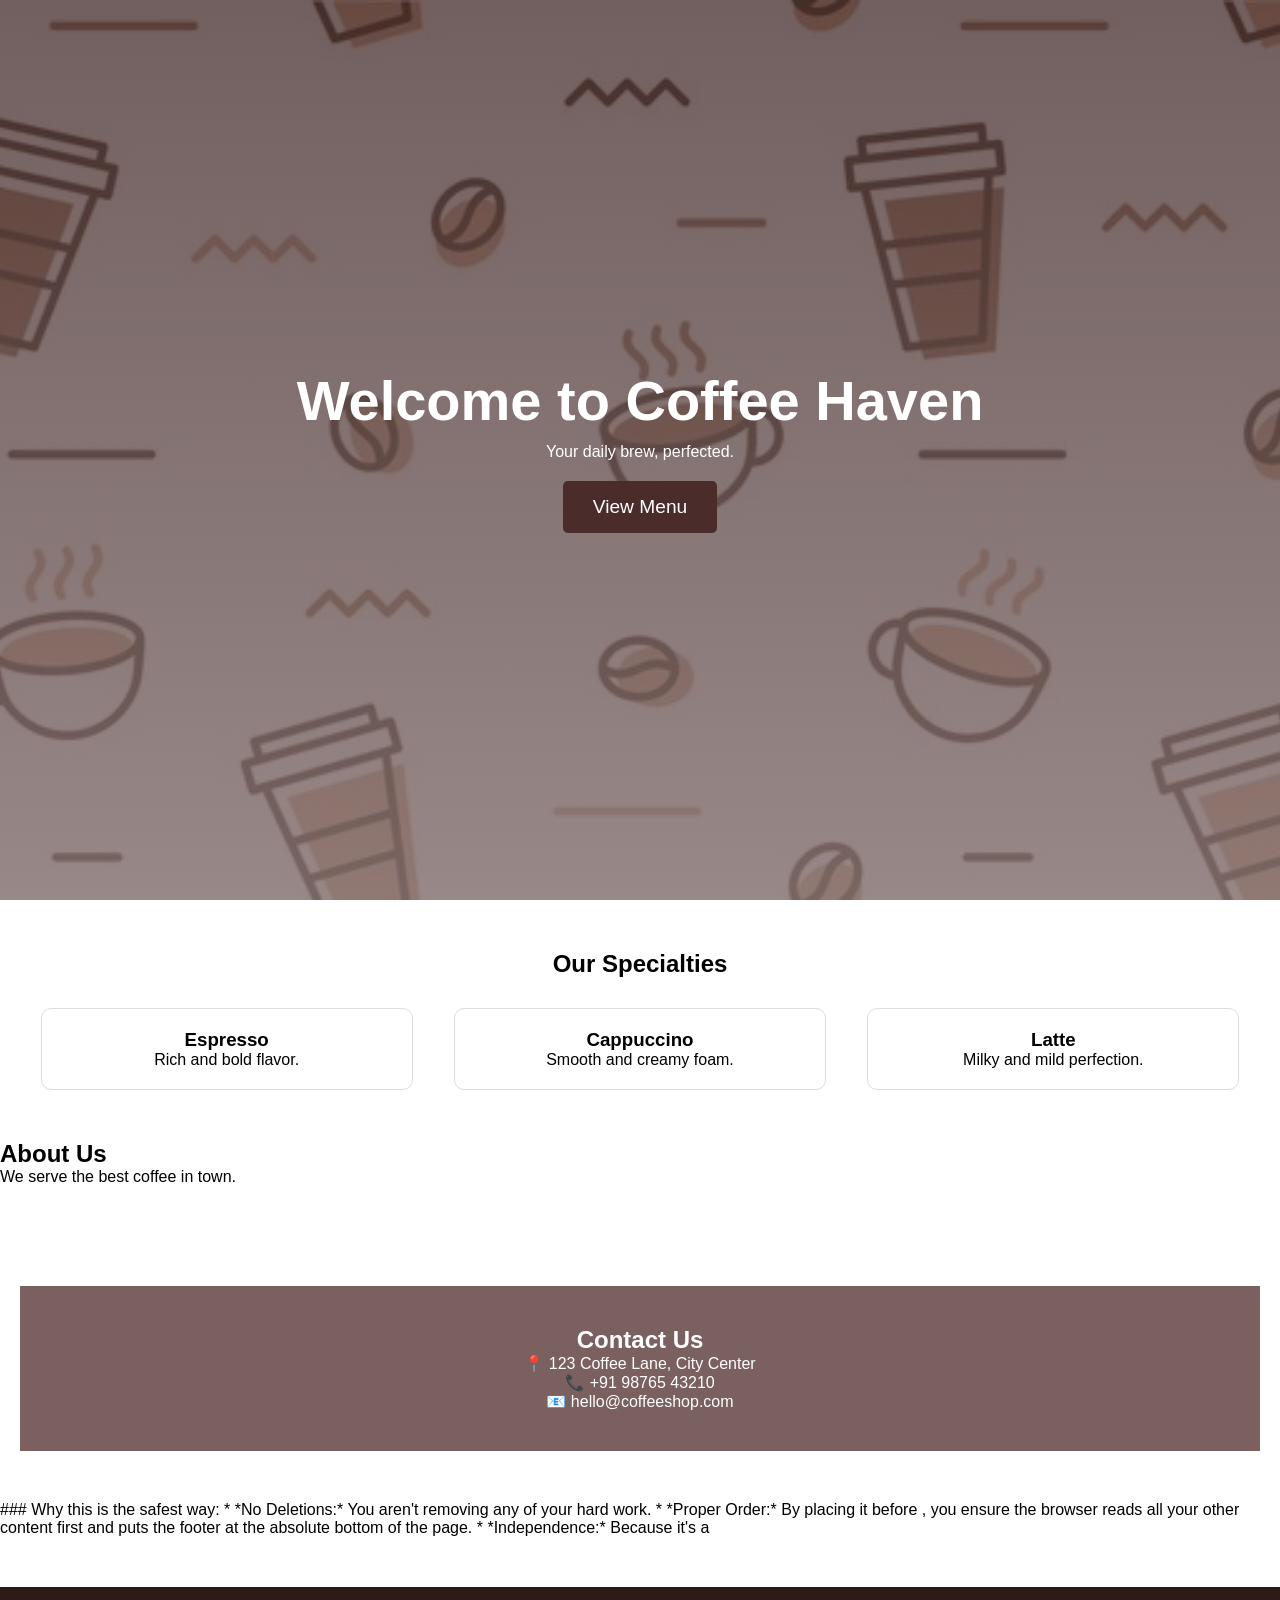
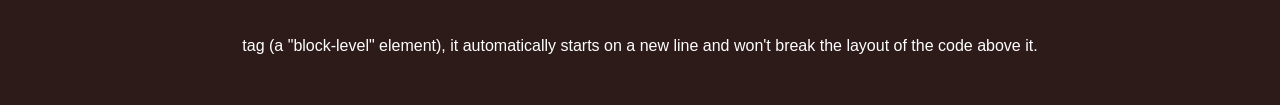
==== index.html @ 13583e51 "please initialize the following codes and generate the output according" ====
<!DOCTYPE html>
<html lang="en">
<head>
    <meta charset="UTF-8">
    <meta name="viewport" content="width=device-width, initial-scale=1.0">
    <title>My Coffee Shop</title>
    <link rel="stylesheet" href="style.css">
</head>
<body>

    <header class="hero">
        <h1>Welcome to Coffee Haven</h1>
        <p>Your daily brew, perfected.</p>
        <a href="menu.html">
        <button>View Menu</button>
        </a>
    </header>
    <section class="features">
    <h2>Our Specialties</h2>
    <div class="feature-container">
        <div class="feature-item">
            <h3>Espresso</h3>
            <p>Rich and bold flavor.</p>
        </div>
        <div class="feature-item">
            <h3>Cappuccino</h3>
            <p>Smooth and creamy foam.</p>
        </div>
        <div class="feature-item">
            <h3>Latte</h3>
            <p>Milky and mild perfection.</p>
        </div>
    </div>
</section>

    <section id="about">
        <h2>About Us</h2>
        <p>We serve the best coffee in town.</p>
    </section>
<section class="features">

    <footer class="contact-section">
        <h2>Contact Us</h2>
        <p>📍 123 Coffee Lane, City Center</p>
        <p>📞 +91 98765 43210</p>
        <p>📧 hello@coffeeshop.com</p>
    </footer>
    </section>

### Why this is the safest way:
* *No Deletions:* You aren't removing any of your hard work.
* *Proper Order:* By placing it before </body>, you ensure the browser reads all your other content first and puts the footer at the absolute bottom of the page.
* *Independence:* Because it's a <footer> tag (a "block-level" element), it automatically starts on a new line and won't break the layout of the code above it.
</body>
</html>
---- style.css ----
html {
    scroll-behavior: smooth;
}
* {
    margin: 0;
    padding: 0;
    box-sizing: border-box;
    font-family: Arial, sans-serif;
}

/* Hero Section Styling */
.hero {
    height: 100vh; /* Takes up full screen height */
    background-color: #f4d03f; /* Warm coffee-shop yellow */
    display: flex;
    flex-direction: column;
    justify-content: center; /* Centers vertically */
    align-items: center;     /* Centers horizontally */
    text-align: center;
}

.hero h1 {
    font-size: 3.5rem;
    color: #4a2c2a; /* Dark coffee brown */
    margin-bottom: 10px;
}

.hero button {
    padding: 15px 30px;
    font-size: 1.2rem;
    background-color: #4a2c2a;
    color: white;
    border: none;
    border-radius: 5px;
    cursor: pointer;
    margin-top: 20px;
}

.hero button:hover {
    background-color: #4b3525;
}
/* Update your .hero rule in style.css */
.hero {
    height: 100vh;
    /* Add these two lines */
    background: linear-gradient(rgba(39, 14, 14, 0.5), rgba(80, 58, 58, 0.5)), url('BLP.img/frontcoffee.jpg');
    background-size: cover;
    background-position: center;
    /* Keep your existing flex code below */
    display: flex;
    flex-direction: column;
    justify-content: center;
    align-items: center;
    text-align: center;
    color: white; /* Change text color to white so it's readable over the image */
}

/* Update your h1 to be white too */
.hero h1 {
    font-size: 3.5rem;
    color: white;
    margin-bottom: 10px;
}
.features {
    padding: 50px 20px;
    text-align: center;
}

.feature-container {
    display: flex;
    justify-content: space-around;
    margin-top: 30px;
}

.feature-item {
    width: 30%;
    padding: 20px;
    border: 1px solid #ddd;
    border-radius: 10px;
}

.menu-grid {
    display: flex;
    flex-wrap: wrap; /* Allows items to drop to next line */
    justify-content: center;
    gap: 20px;
    padding: 40px;
}

.menu-item {
    width: 250px;
    text-align: center;
    border: 1px solid #ddd;
    padding: 15px;
    border-radius: 15px;
    transition: transform 0.3s; /* Smooth hover effect */
}

.menu-item:hover {
    transform: scale(1.05); /* Slightly enlarge on hover */
}

.menu-item img {
    width: 100%;
    height: 150px;
    object-fit: cover; /* Keeps image aspect ratio */
    border-radius: 10px;
}/* 1. This applies to the entire webpage background */
body {
    /* Choose your main page background color here (e.g., a warm coffee tone) */
    background-color: #f1e7dc; 

    /* If you prefer a full-screen background image instead, 
       ensure you have a file named 'images/background.jpg' and use this: */
    /* background-image: url('images/background.jpg'); */
    /* background-size: cover; */
    /* background-position: center; */
    /* background-attachment: fixed; /* This keeps the background still while you scroll */ */
}

/* 2. This applies to the individual coffee card containers */
.menu-item {
    width: 250px;
    text-align: center;
    border: 1px solid #603b3b;
    padding: 15px;
    border-radius: 30px;
    transition: transform 0.3s;
    
    /* --- KEY CHANGE HERE --- */
    background-color: #f6eaea; /* This keeps the inside of the menu items white */
    
    /* Optional: Add a subtle shadow to make the cards 'pop' off the new background */
    box-shadow: 0 4px 8px rgba(0,0,0,0.1); 
}body {
    /* The first part (rgba) is the semi-transparent color overlay */
    /* The second part (url) is your background image */
    background: linear-gradient(rgba(125, 101, 101, 0.5), rgba(209, 193, 193, 0.654)), 
                url('images/bg.png');
    
    /* These ensure the image covers the whole page */
    background-size: cover;
    background-position: center;
    background-attachment: fixed;
    background-repeat: no-repeat;
}/* Only affects the Back to Home link */
.footer-link {
    text-align: center;    /* Keeps it in the middle */
    padding: 20px;         /* Adds space around it */
    clear: both;           /* Prevents it from being pushed to the side */
}

.footer-link a {
    font-weight: 800;      /* Makes it bold/heavy */
    font-size: 1.2rem;     /* Makes it a bit larger/visible */
    color: #4a2c2a;        /* Keeps your chosen text color */
    text-decoration: none; /* Keeps it clean */
}
.menu-item {
    transition: transform 0.3s ease; /* Makes the movement smooth */
}

.menu-item:hover {
    transform: scale(1.05); /* Slightly zooms in when the mouse is over it */
    box-shadow: 0 8px 16px rgba(112, 106, 106, 0.2); /* Adds a soft shadow for depth */
}
/* Change this in your style.css */
.hero {
    .contact-section {
    background-color: #2d1b1a; /* Dark coffee color for contrast */
    color: white;
    text-align: center;
    padding: 40px 20px;
    margin-top: 50px;
}

.contact-section h2 {
    margin-bottom: 20px;
}

.social-links a {
    color: #f1e7dc; /* Soft color for links */
    text-decoration: none;
    margin: 0 10px;
}

.social-links a:hover {
    text-decoration: underline;
}
    min-height: 100vh; /* Instead of fixed height, it will now expand */
    /* ... rest of your code ... */
}
/* Add this to the very bottom of style.css */
footer {
    display: block !important;
    visibility: visible !important;
    position: relative;
    z-index: 999;
    background-color: #2d1b1a; /* Dark brown */
    color: #ffffff;
    text-align: center;
    padding: 50px 20px;
    margin-top: 50px;
    width: 100%;
}
/* This forces the footer to break out of any grid/flex layouts */
.contact-section {
    display: block !important;
    width: 100% !important;
    clear: both !important;
    background-color: #7a605e; /* Dark brown */
    color: white;
    text-align: center;
    padding: 40px 20px;
    margin-top: 50px;
    overflow: visible !important;
}


.footer-link {
    margin-top: 20px; /* Space between contact info and the button */
}/* If the screen is smaller than 768px (like a tablet or phone) */
@media (max-width: 768px) {
    /* Stack your menu items vertically instead of in a grid */
    .menu-grid {
        grid-template-columns: 1fr !important;
    }
    
    /* Make the footer text a bit smaller so it fits */
    .contact-section {
        padding: 20px 10px;
    }
}.menu-item {
    animation: fadeIn 1s ease-in;
}

@keyframes fadeIn {
    from { opacity: 0; }
    to { opacity: 1; }
}
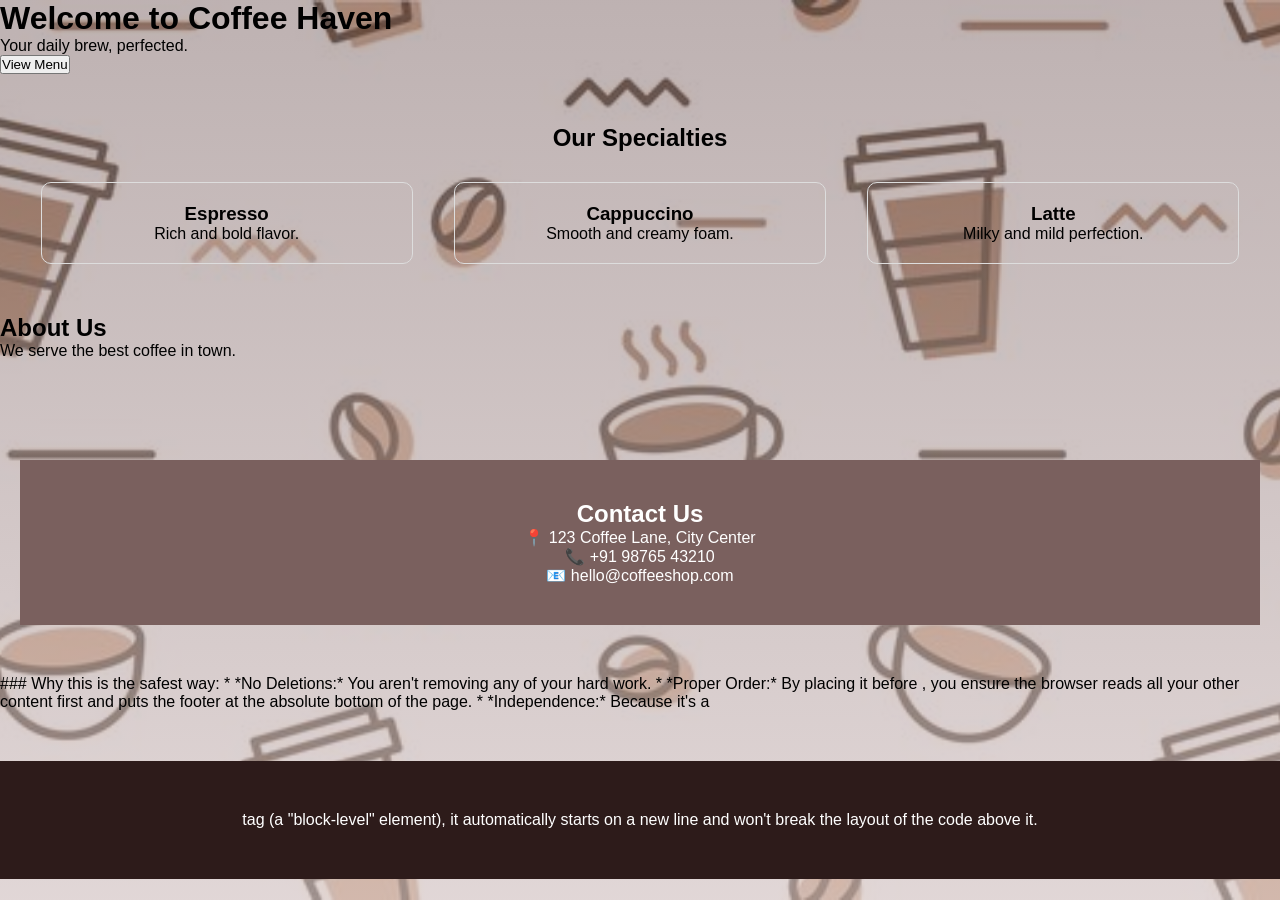
==== commit 1ad0ad66: "Fix HTML structure and add class to body" ====
--- a/index.html
+++ b/index.html
@@ -7,6 +7,7 @@
     <link rel="stylesheet" href="style.css">
 </head>
 <body>
+    <body class="home-page>
 
     <header class="hero">
         <h1>Welcome to Coffee Haven</h1>
@@ -52,4 +53,4 @@
 * *Proper Order:* By placing it before </body>, you ensure the browser reads all your other content first and puts the footer at the absolute bottom of the page.
 * *Independence:* Because it's a <footer> tag (a "block-level" element), it automatically starts on a new line and won't break the layout of the code above it.
 </body>
-</html>+</html>
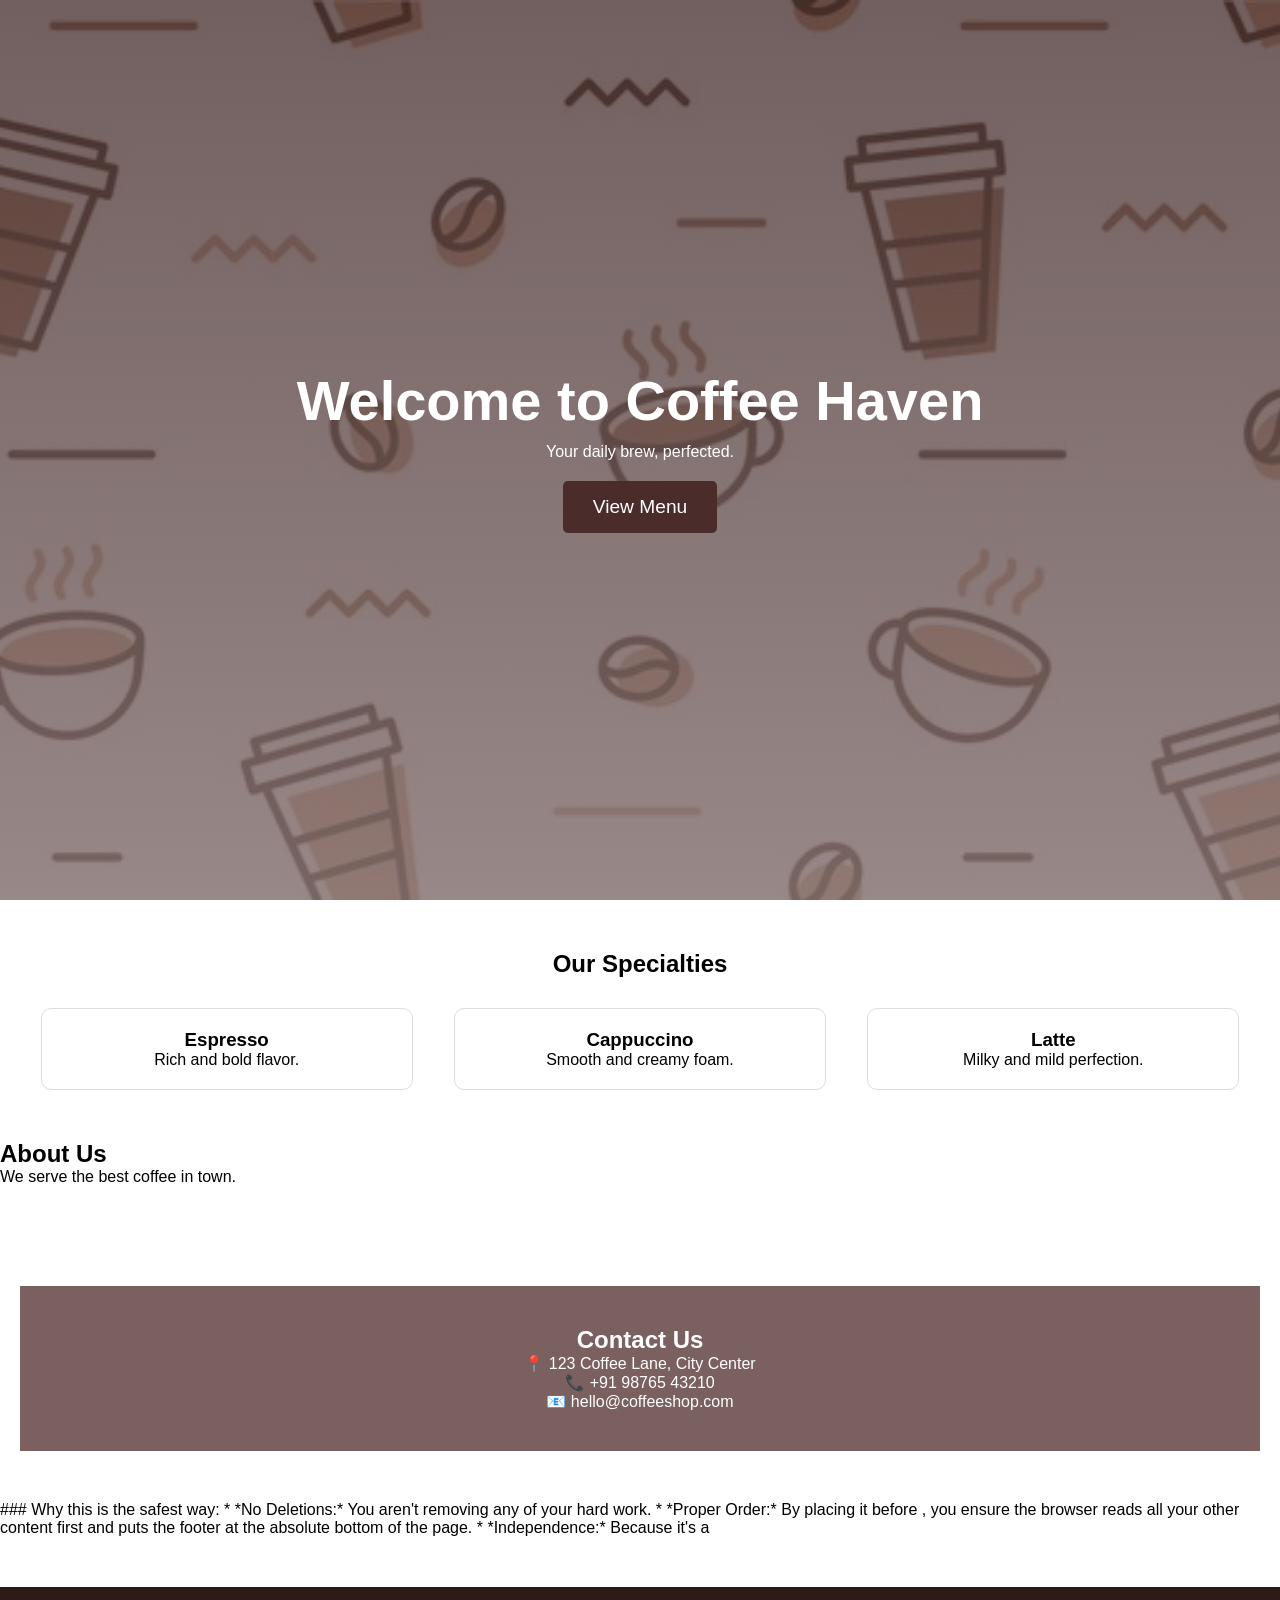
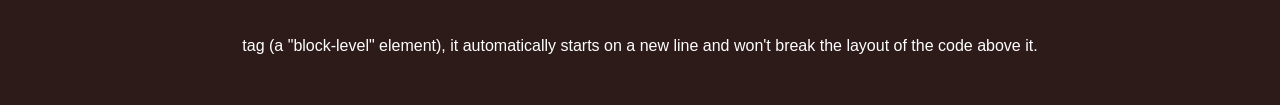
==== commit e99d5580: "Fix HTML structure and formatting issues" ====
--- a/index.html
+++ b/index.html
@@ -7,7 +7,7 @@
     <link rel="stylesheet" href="style.css">
 </head>
 <body>
-    <body class="home-page>
+
 
     <header class="hero">
         <h1>Welcome to Coffee Haven</h1>
--- a/style.css
+++ b/style.css
@@ -237,4 +237,5 @@
 @keyframes fadeIn {
     from { opacity: 0; }
     to { opacity: 1; }
-}+}
+
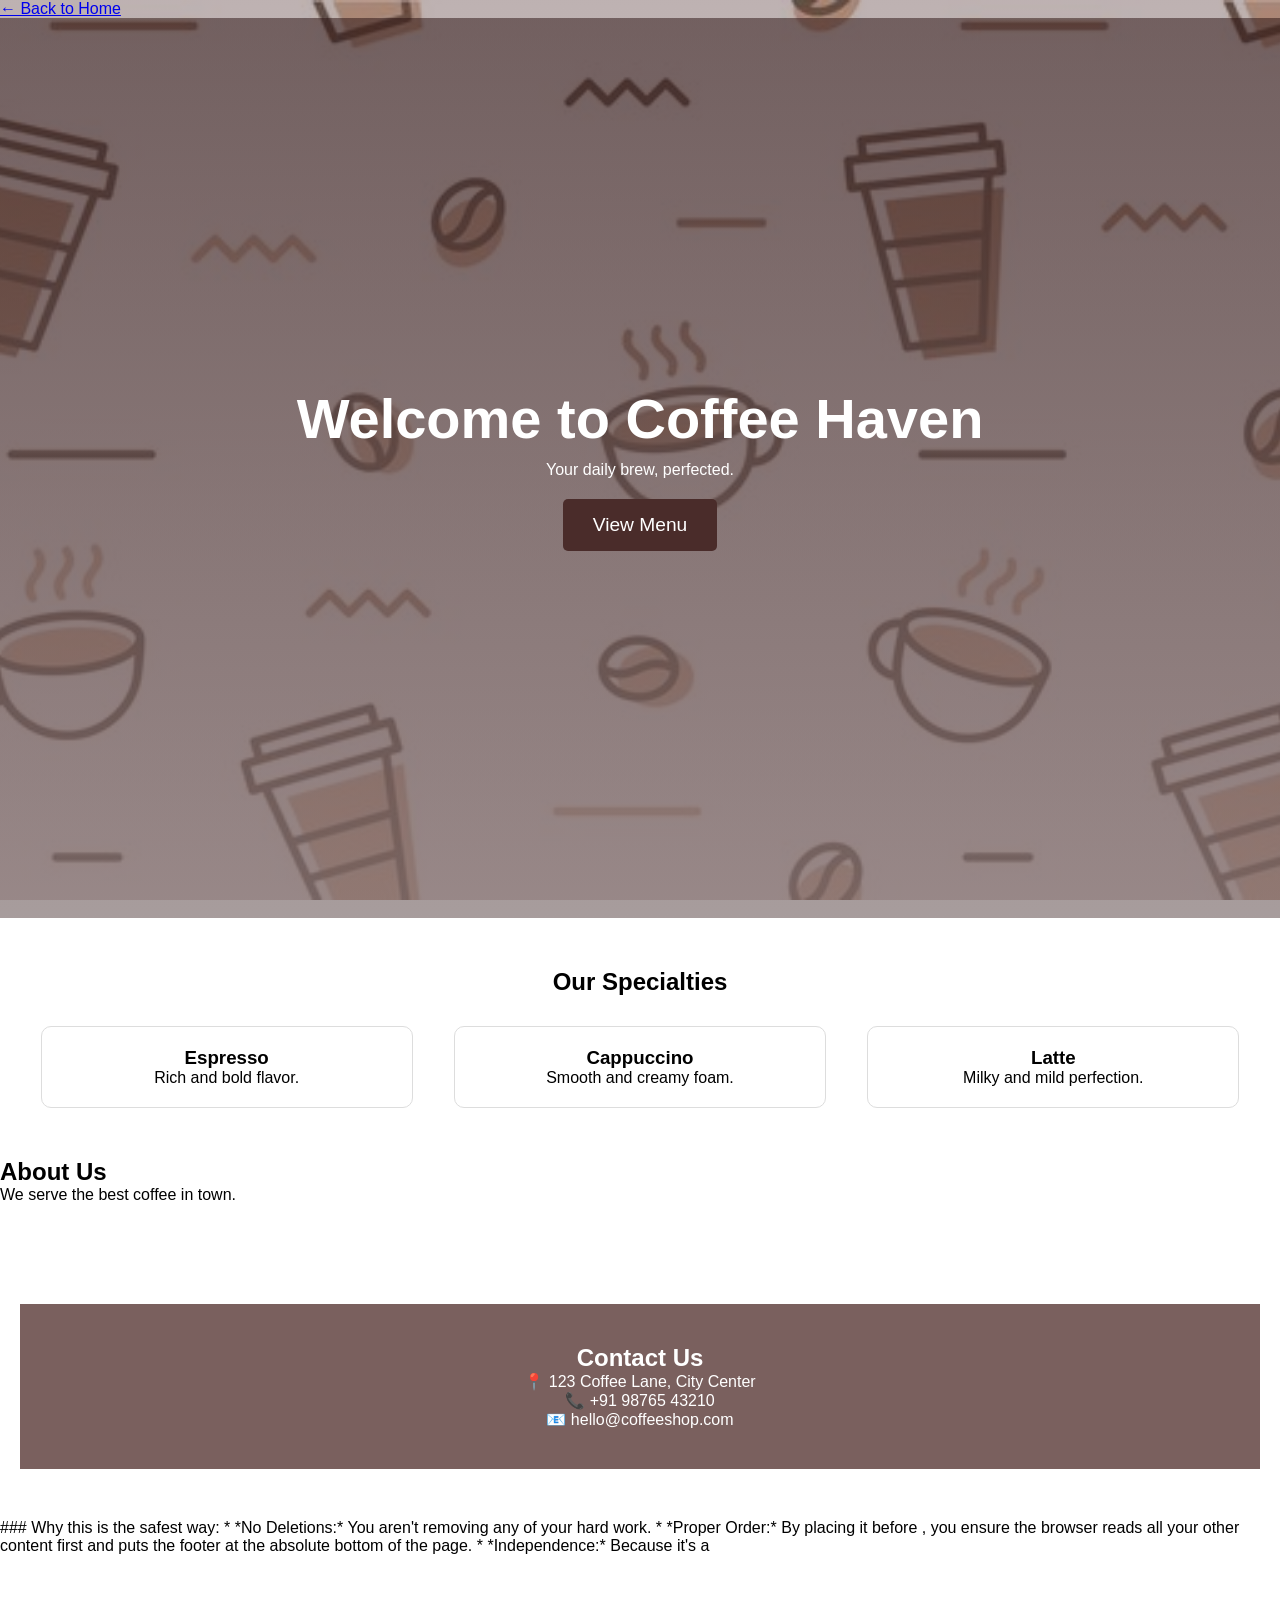
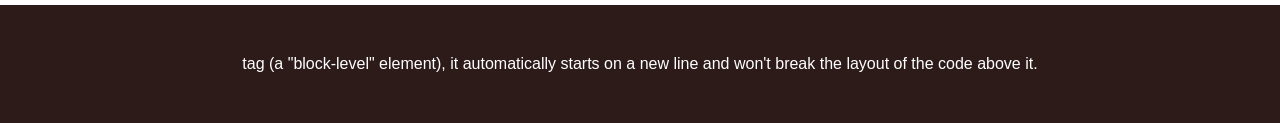
==== commit 273de490: "Add navigation link to index.html" ====
--- a/index.html
+++ b/index.html
@@ -7,6 +7,9 @@
     <link rel="stylesheet" href="style.css">
 </head>
 <body>
+    <nav>
+    <a href="index.html" class="nav-link">← Back to Home</a>
+</nav>
 
 
     <header class="hero">
--- a/style.css
+++ b/style.css
@@ -238,4 +238,46 @@
     from { opacity: 0; }
     to { opacity: 1; }
 }
-
+.price {
+    font-weight: bold;
+    color: #6f4e37; /* Coffee brown color */
+    font-size: 1.2rem;
+    margin-top: 10px;
+}
+
+.tag {
+    display: inline-block;
+    background-color: #d4a373;
+    color: white;
+    padding: 3px 8px;
+    border-radius: 5px;
+    font-size: 0.8rem;
+    text-transform: uppercase;
+    margin-top: 5px;
+}
+/* --- New Menu Details Styles --- */
+.price {
+    font-weight: bold;
+    color: #6f4e37; 
+    font-size: 1.2rem;
+    margin-top: 10px;
+}
+
+.tag {
+    display: inline-block;
+    background-color: #d4a373;
+    color: white;
+    padding: 3px 10px;
+    border-radius: 20px; 
+    font-size: 0.75rem;
+    font-weight: bold;
+    text-transform: uppercase;
+    margin-top: 8px;
+}
+
+.custom-note {
+    font-size: 0.8rem;
+    color: #888; 
+    font-style: italic;
+    margin-top: 5px;
+}
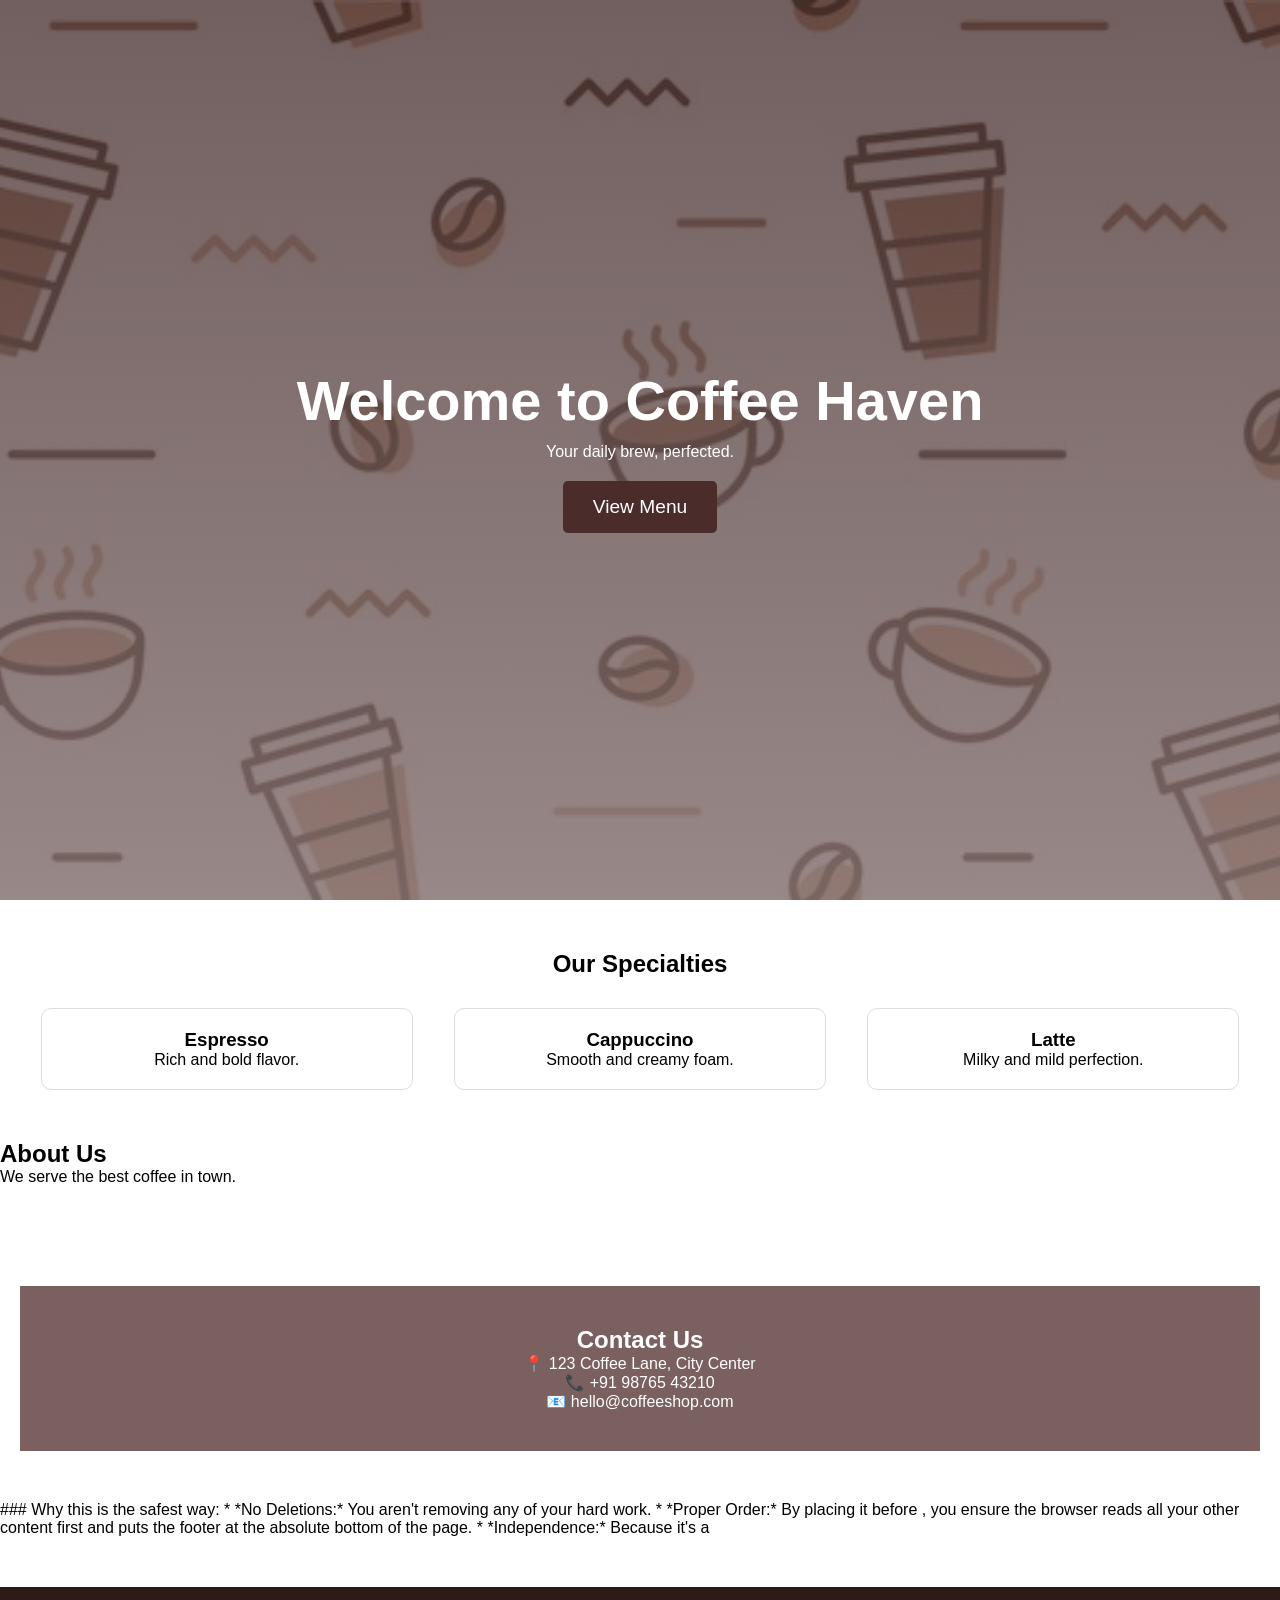
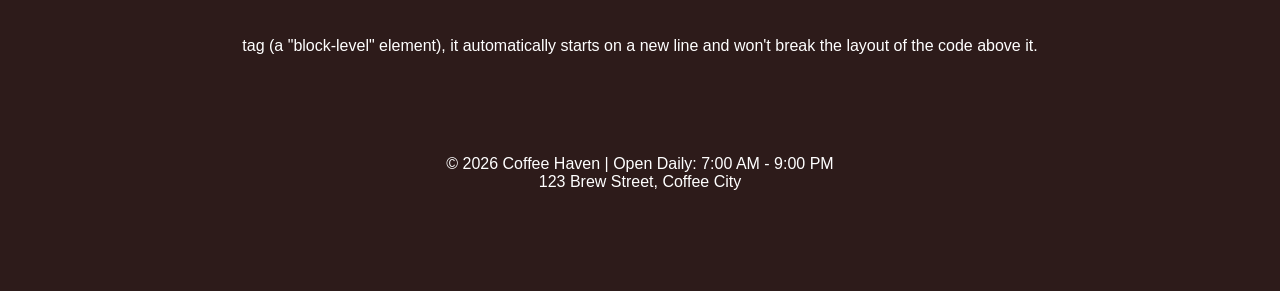
==== commit 5d81abda: "Add footer section with contact information Added footer with copyright and address details." ====
--- a/index.html
+++ b/index.html
@@ -7,9 +7,7 @@
     <link rel="stylesheet" href="style.css">
 </head>
 <body>
-    <nav>
-    <a href="index.html" class="nav-link">← Back to Home</a>
-</nav>
+   
 
 
     <header class="hero">
@@ -55,5 +53,9 @@
 * *No Deletions:* You aren't removing any of your hard work.
 * *Proper Order:* By placing it before </body>, you ensure the browser reads all your other content first and puts the footer at the absolute bottom of the page.
 * *Independence:* Because it's a <footer> tag (a "block-level" element), it automatically starts on a new line and won't break the layout of the code above it.
+<footer>
+    <p>&copy; 2026 Coffee Haven | Open Daily: 7:00 AM - 9:00 PM</p>
+    <p>123 Brew Street, Coffee City</p>
+</footer>
 </body>
 </html>
--- a/style.css
+++ b/style.css
@@ -281,3 +281,10 @@
     font-style: italic;
     margin-top: 5px;
 }
+.nav-link {
+    text-decoration: none;
+    color: #6f4e37;
+    font-weight: bold;
+    padding: 10px;
+    display: inline-block;
+}
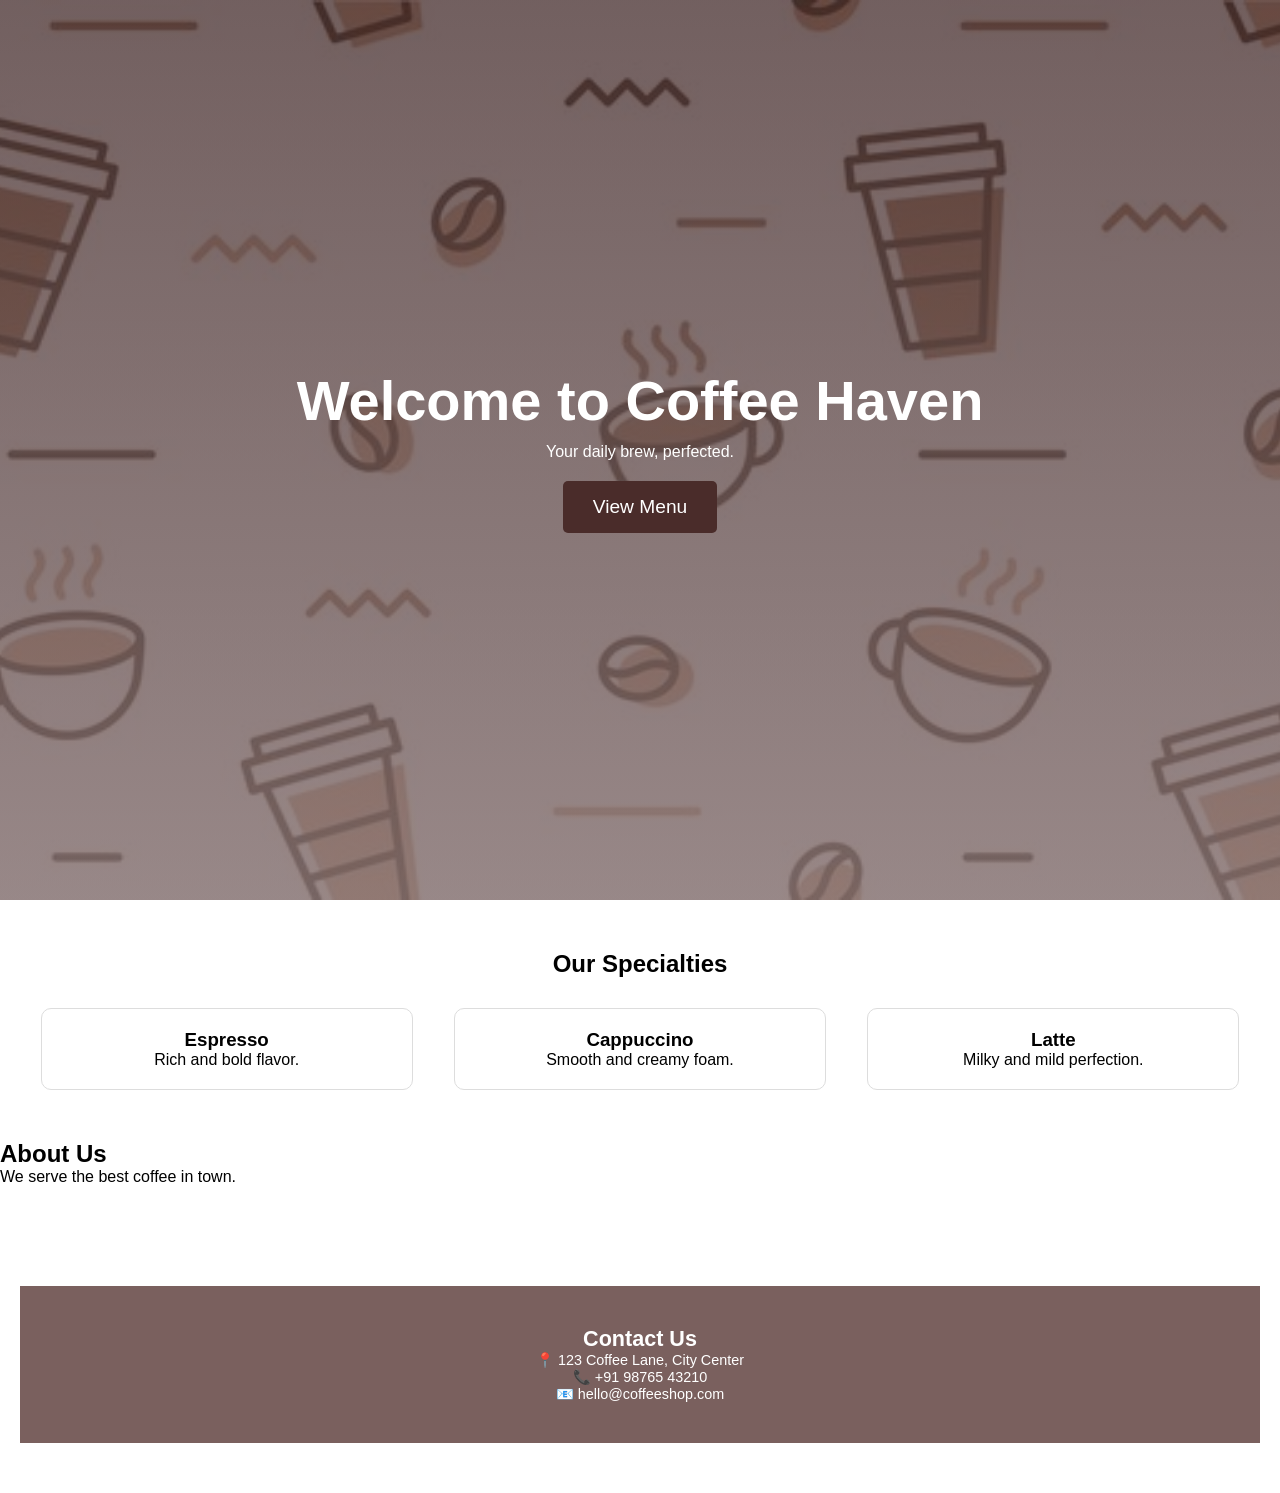
==== commit bf7ddcba: "Update index.html" ====
--- a/index.html
+++ b/index.html
@@ -49,13 +49,7 @@
     </footer>
     </section>
 
-### Why this is the safest way:
-* *No Deletions:* You aren't removing any of your hard work.
-* *Proper Order:* By placing it before </body>, you ensure the browser reads all your other content first and puts the footer at the absolute bottom of the page.
-* *Independence:* Because it's a <footer> tag (a "block-level" element), it automatically starts on a new line and won't break the layout of the code above it.
-<footer>
-    <p>&copy; 2026 Coffee Haven | Open Daily: 7:00 AM - 9:00 PM</p>
-    <p>123 Brew Street, Coffee City</p>
-</footer>
+
+   
 </body>
 </html>
--- a/style.css
+++ b/style.css
@@ -288,3 +288,10 @@
     padding: 10px;
     display: inline-block;
 }
+footer {
+    text-align: center;
+    padding: 20px;
+    background-color: rgba(255, 255, 255, 0.8); /* Semi-transparent white */
+    margin-top: 50px;
+    font-size: 0.9rem;
+}
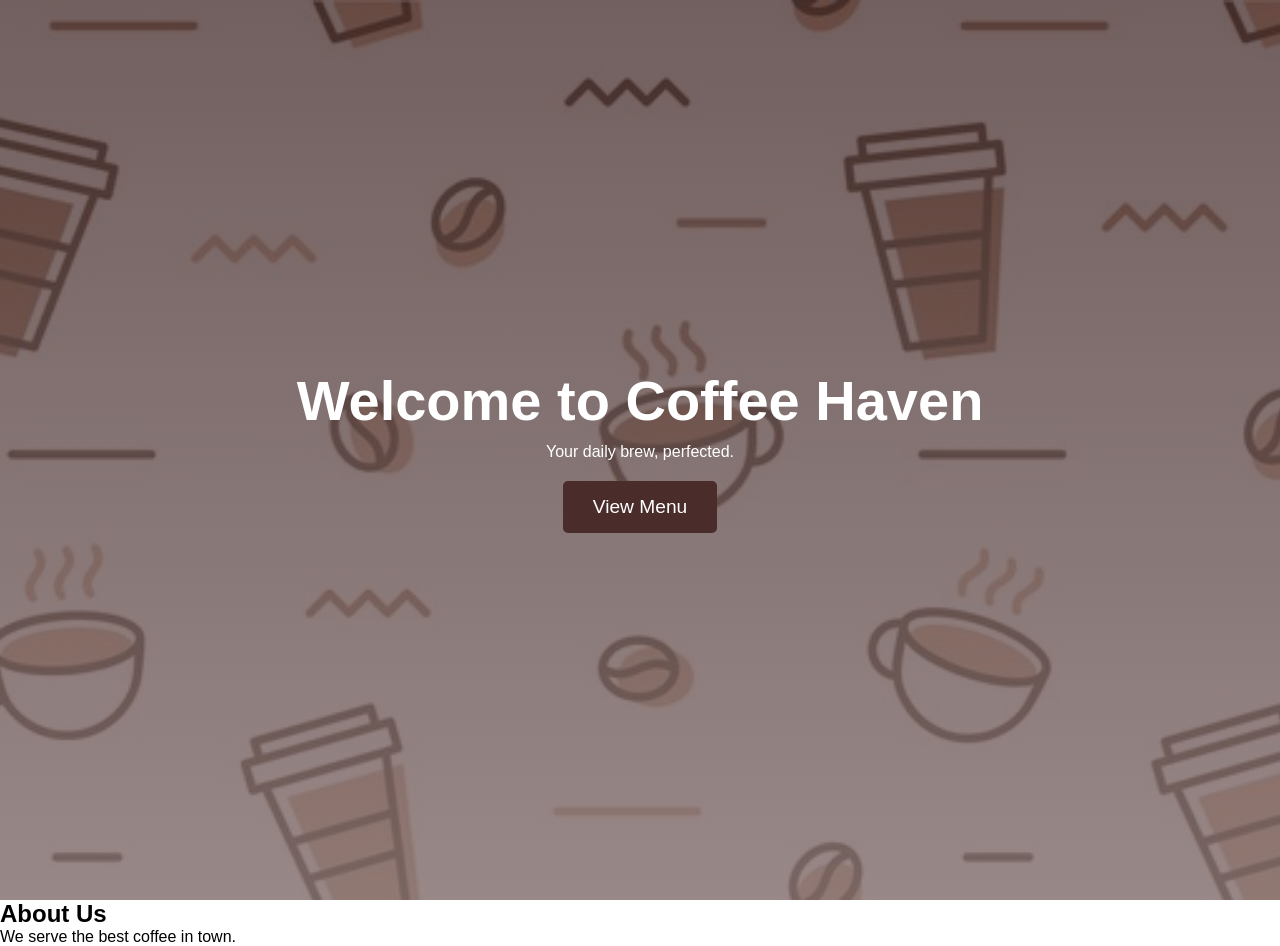
==== commit a01f8015: "Update index.html" ====
--- a/index.html
+++ b/index.html
@@ -7,8 +7,6 @@
     <link rel="stylesheet" href="style.css">
 </head>
 <body>
-   
-
 
     <header class="hero">
         <h1>Welcome to Coffee Haven</h1>
@@ -17,39 +15,11 @@
         <button>View Menu</button>
         </a>
     </header>
-    <section class="features">
-    <h2>Our Specialties</h2>
-    <div class="feature-container">
-        <div class="feature-item">
-            <h3>Espresso</h3>
-            <p>Rich and bold flavor.</p>
-        </div>
-        <div class="feature-item">
-            <h3>Cappuccino</h3>
-            <p>Smooth and creamy foam.</p>
-        </div>
-        <div class="feature-item">
-            <h3>Latte</h3>
-            <p>Milky and mild perfection.</p>
-        </div>
-    </div>
-</section>
 
     <section id="about">
         <h2>About Us</h2>
         <p>We serve the best coffee in town.</p>
     </section>
-<section class="features">
 
-    <footer class="contact-section">
-        <h2>Contact Us</h2>
-        <p>📍 123 Coffee Lane, City Center</p>
-        <p>📞 +91 98765 43210</p>
-        <p>📧 hello@coffeeshop.com</p>
-    </footer>
-    </section>
-
-
-   
 </body>
 </html>
--- a/style.css
+++ b/style.css
@@ -281,17 +281,4 @@
     font-style: italic;
     margin-top: 5px;
 }
-.nav-link {
-    text-decoration: none;
-    color: #6f4e37;
-    font-weight: bold;
-    padding: 10px;
-    display: inline-block;
-}
-footer {
-    text-align: center;
-    padding: 20px;
-    background-color: rgba(255, 255, 255, 0.8); /* Semi-transparent white */
-    margin-top: 50px;
-    font-size: 0.9rem;
-}
+
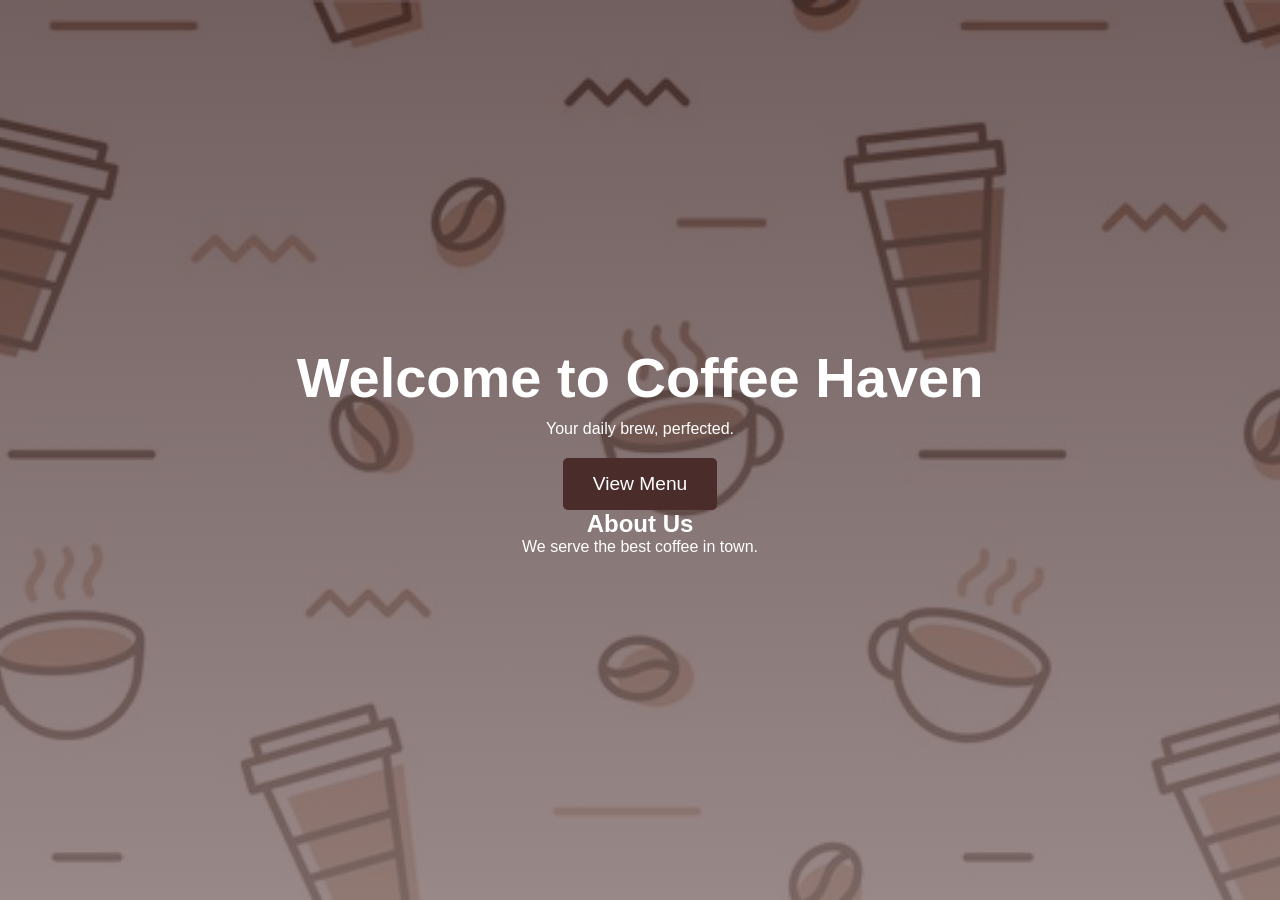
==== commit 7e75594f: "Correct header structure in index.html Fixed header structure by moving the closing </header> tag." ====
--- a/index.html
+++ b/index.html
@@ -14,12 +14,12 @@
         <a href="menu.html">
         <button>View Menu</button>
         </a>
-    </header>
+  
 
     <section id="about">
         <h2>About Us</h2>
         <p>We serve the best coffee in town.</p>
     </section>
-
+  </header>
 </body>
 </html>
--- a/style.css
+++ b/style.css
@@ -281,4 +281,3 @@
     font-style: italic;
     margin-top: 5px;
 }
-
